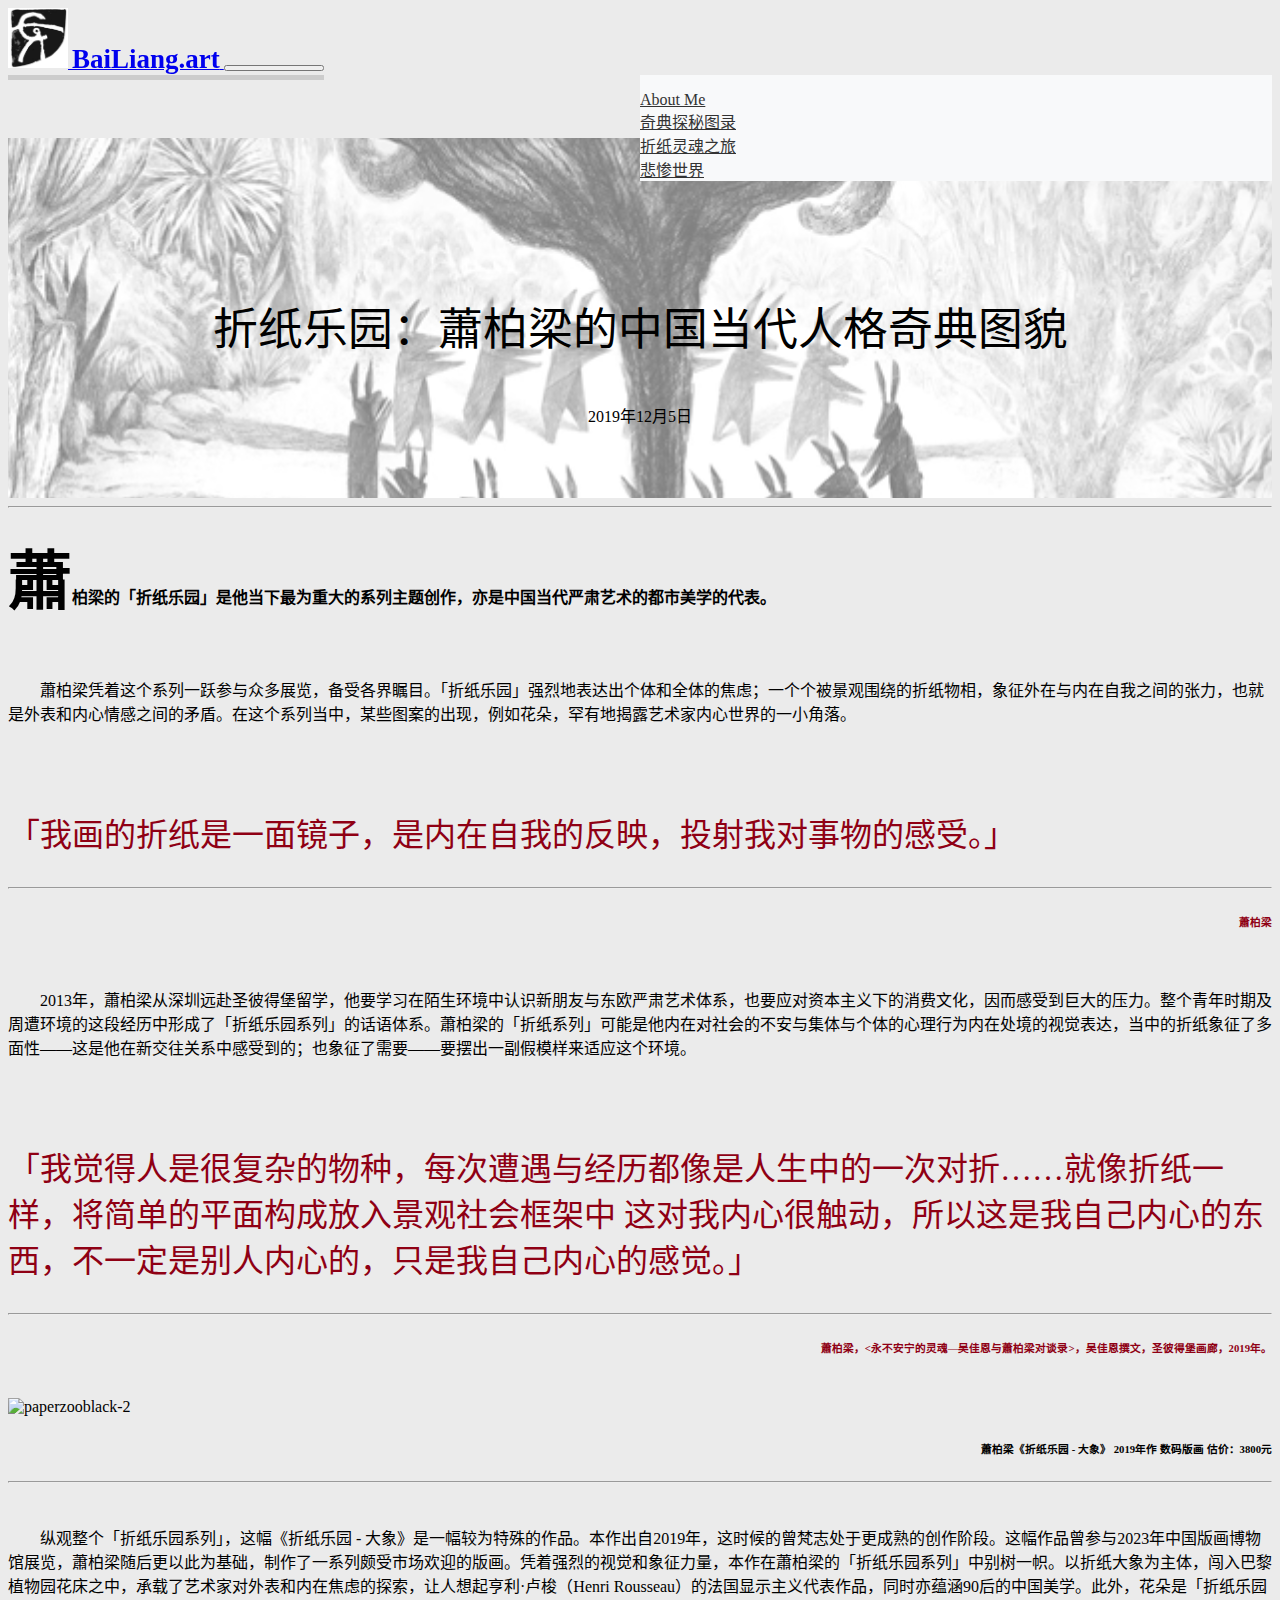
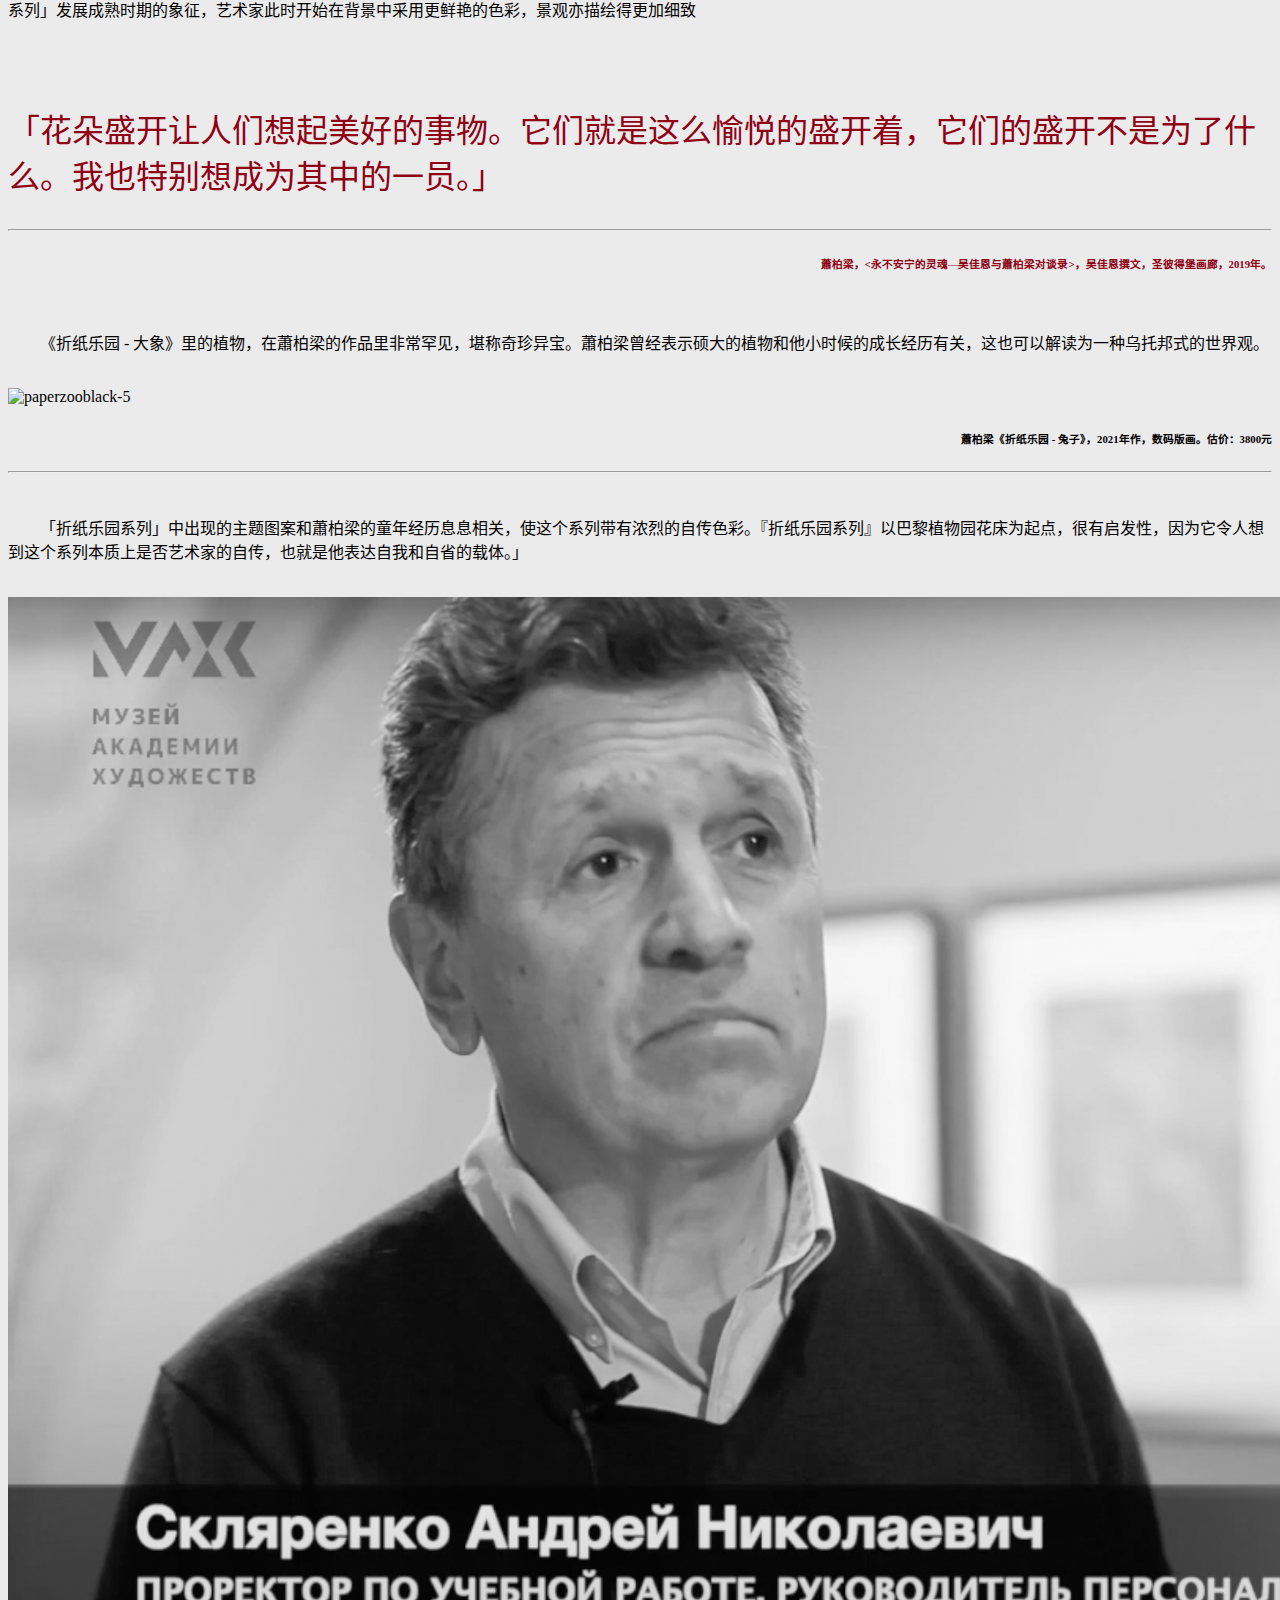
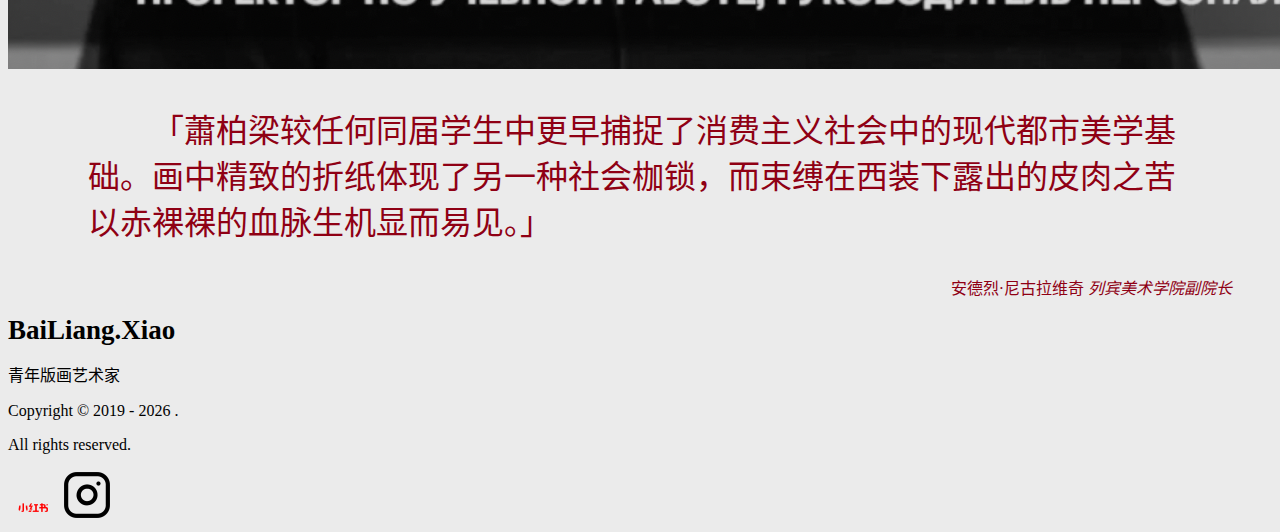
==== ppzb.html @ f3c3669d "v1" ====
<!DOCTYPE html>
<html lang="zh-CN">
  <head>
    <meta charset="utf-8">
    <meta name="viewport" content="width=device-width, initial-scale=1">
    <title>BaiLiang.Art</title>
    <link href="https://cdn.jsdelivr.net/npm/bootstrap@5.3.0-alpha1/dist/css/bootstrap.min.css" rel="stylesheet" integrity="sha384-GLhlTQ8iRABdZLl6O3oVMWSktQOp6b7In1Zl3/Jr59b6EGGoI1aFkw7cmDA6j6gD" crossorigin="anonymous">
    <link rel="stylesheet" href="./assets/css/style.css">
    <link href="./assets/css/word.css">
    <link rel="shortcut icon" href="./assets/ico/logo.ico" type="image/x-icon" />  
  </head>

  <!--导航栏-->
  <body>
    
    <nav class="navbar navbar-expand-lg bg-light ">
        <div class="container-fluid" >
        <a class="navbar-brand" href="#">
          <img src="./assets/ico/logo.jpg" alt="Xiaobailiang art blog">
          <strong>BaiLiang.art</strong>
        </a>
        <button
        class="navbar-toggler"
        type="button"
        data-bs-toggle="collapse"
        data-bs-target="#navbarNav"
        aria-controls="navbarNav"
        aria-expanded="false"
        aria-label="Toggle navigation"
      >
        <span class="navbar-toggler-icon"></span>
      </button>
        <div class="collapse navbar-collapse  justify-content-end" id="navbarNav">
          <ul class="navbar-nav align-items-center">
            <li class="nav-item">
              <a class="nav-link" href="./index.html">About Me</a>
            </li>
            <li class="nav-item">
              <a class="nav-link" href="./ppzc.html"> 奇典探秘图录</a>
            </li>
            <li class="nav-item">
              <a class="nav-link" href="./ppzb.html"> 折纸灵魂之旅</a>
            </li>
            <li class="nav-item">
              <a class="nav-link" href="./word-guer.html">悲惨世界</a>
            </li>
          </ul>

        </div>

        <div class="progress-container">
          <div class="progress-bar" id="myBar"></div>
    
        </div>
        
    </nav> 
<!-- 文章图 -->
<div class="container-fluid">
<div class="background" style="background-image: url('./assets/img/index/zoo-b.jpg');">
    <div class="content">
      <p class="tfs">折纸乐园：蕭柏梁的中国当代人格奇典图貌</p>
      <p>2019年12月5日</p>
    </div>
  </div>
</div>
<hr>
<!--  文章  -->
<div class="container">
    <div class="col-6"></div>

    <h4><span class="ffm">蕭</span>柏梁的「折纸乐园」是他当下最为重大的系列主题创作，亦是中国当代严肃艺术的都市美学的代表。</h4>
    <br>
    <p class="p-indent2">蕭柏梁凭着这个系列一跃参与众多展览，备受各界瞩目。「折纸乐园」强烈地表达出个体和全体的焦虑；一个个被景观围绕的折纸物相，象征外在与内在自我之间的张力，也就是外表和内心情感之间的矛盾。在这个系列当中，某些图案的出现，例如花朵，罕有地揭露艺术家内心世界的一小角落。</p>
    <br>
    <br>
    <p class="storyword">「我画的折纸是一面镜子，是内在自我的反映，投射我对事物的感受。」</p>
    <hr>
    <h6 class="p-right font-red-color">蕭柏梁</h6>
    <br>

    <p class="p-indent2">2013年，蕭柏梁从深圳远赴圣彼得堡留学，他要学习在陌生环境中认识新朋友与东欧严肃艺术体系，也要应对资本主义下的消费文化，因而感受到巨大的压力。整个青年时期及周遭环境的这段经历中形成了「折纸乐园系列」的话语体系。蕭柏梁的「折纸系列」可能是他内在对社会的不安与集体与个体的心理行为内在处境的视觉表达，当中的折纸象征了多面性——这是他在新交往关系中感受到的；也象征了需要——要摆出一副假模样来适应这个环境。
</p>
   <br>
   <br>
    <p class="storyword">「我觉得人是很复杂的物种，每次遭遇与经历都像是人生中的一次对折……就像折纸一样，将简单的平面构成放入景观社会框架中 这对我内心很触动，所以这是我自己内心的东西，不一定是别人内心的，只是我自己内心的感觉。」</p>
    <hr>
    <h6 class="p-right font-red-color"> 蕭柏梁，<永不安宁的灵魂—吴佳恩与蕭柏梁对谈录>，吴佳恩撰文，圣彼得堡画廊，2019年。</h6>
    <br>
    <img src="./assets/img/zoo/zoo-b-2.jpg" class="'w-100 d-block img-fluid" alt="paperzooblack-2">
    <br>
    <h6 class="p-right">蕭柏梁《折纸乐园 - 大象》   2019年作    数码版画    估价：3800元</h6>
    <hr>
    <br>
    <p class="p-indent2">纵观整个「折纸乐园系列」，这幅《折纸乐园 - 大象》是一幅较为特殊的作品。本作出自2019年，这时候的曾梵志处于更成熟的创作阶段。这幅作品曾参与2023年中国版画博物馆展览，蕭柏梁随后更以此为基础，制作了一系列颇受市场欢迎的版画。凭着强烈的视觉和象征力量，本作在蕭柏梁的「折纸乐园系列」中别树一帜。以折纸大象为主体，闯入巴黎植物园花床之中，承载了艺术家对外表和内在焦虑的探索，让人想起亨利·卢梭（Henri Rousseau）的法国显示主义代表作品，同时亦蕴涵90后的中国美学。此外，花朵是「折纸乐园系列」发展成熟时期的象征，艺术家此时开始在背景中采用更鲜艳的色彩，景观亦描绘得更加细致</p>
 
    <br>
    <br>
    <p class="storyword">「花朵盛开让人们想起美好的事物。它们就是这么愉悦的盛开着，它们的盛开不是为了什么。我也特别想成为其中的一员。」</p>
    <hr>
    <h6 class="p-right font-red-color">蕭柏梁，<永不安宁的灵魂—吴佳恩与蕭柏梁对谈录>，吴佳恩撰文，圣彼得堡画廊，2019年。</h6>
    <br>
    <p class="p-indent2">《折纸乐园 - 大象》里的植物，在蕭柏梁的作品里非常罕见，堪称奇珍异宝。蕭柏梁曾经表示硕大的植物和他小时候的成长经历有关，这也可以解读为一种乌托邦式的世界观。</p>
    <br>

    <img src="./assets/img/zoo/zoo-b-5.jpg" class="'w-100 d-block img-fluid" alt="paperzooblack-5">
    <br>
    <h6 class="p-right">蕭柏梁《折纸乐园 - 兔子》，2021年作，数码版画。估价：3800元</h6>
    <hr>
    <br>
    <p class="p-indent2">「折纸乐园系列」中出现的主题图案和蕭柏梁的童年经历息息相关，使这个系列带有浓烈的自传色彩。『折纸乐园系列』以巴黎植物园花床为起点，很有启发性，因为它令人想到这个系列本质上是否艺术家的自传，也就是他表达自我和自省的载体。」</p>
    <br>
    <img src="./assets/img/index/vp.png" class="w-100 d-block img-fluid" alt="Andrew_Nicolas_Vichs">
    <br>
    <figure>
        <blockquote class="p-indent2 storyword">
            「蕭柏梁较任何同届学生中更早捕捉了消费主义社会中的现代都市美学基础。画中精致的折纸体现了另一种社会枷锁，而束缚在西装下露出的皮肉之苦以赤裸裸的血脉生机显而易见。」
        </blockquote>
        <figcaption class="p-right font-red-color">
            安德烈·尼古拉维奇
            <cite>列宾美术学院副院长</cite>
        </figcaption>
    </figure>
</div>
<!-- Footer -->
<div class="container-fluid">
    <footer class="bg-whiter border-top p-3 text-muted small">
      <div class="row d-flex align-content-center">
        <div class="col-4 d-inline-flex justify-content-start">
          <span class="navbar-brand mr-2">
            <strong>BaiLiang.Xiao</strong>
            <p>青年版画艺术家</p>
          </span>
        </div>
        <div class="col-4 d-inline-flex justify-content-center">
          <a>Copyright © 2019 -
          <script>document.write(new Date().getFullYear())</script>
          .
          <p>All rights reserved.</p>
        </a>
        </div>
        <div class="col-4 d-inline-flex justify-content-end">
          <a href="https://www.xiaohongshu.com/user/profile/5e0149d90000000001004153"><img src="./assets/ico/xiaohongshu.png" alt="Xiaohongshu" width="50" height="25"></a>
          <a href="https://www.instagram.com/xiao_bai_liang/"><img src="./assets/ico/instagram.png" alt="instagram" width="50" height="50"></a>
        </div>
      </div>
    </footer>
  </div>    
<!-- JS引用 -->
  <script src="https://cdn.staticfile.org/jquery/1.10.2/jquery.min.js"></script>
  <script src="https://cdn.jsdelivr.net/npm/@popperjs/core@2.11.6/dist/umd/popper.min.js"></script>
  <script src="https://cdn.jsdelivr.net/npm/bootstrap@5.3.0-alpha1/dist/js/bootstrap.min.js"></script>
  <script src="./assets/js/base.js"></script>
  <script>
    window.onscroll = function() {myFunction()};
  
    function myFunction() {
    var winScroll = document.body.scrollTop || document.documentElement.scrollTop;
    var height = document.documentElement.scrollHeight - document.documentElement.clientHeight;
    var scrolled = (winScroll / height) * 100;
    document.getElementById("myBar").style.width = scrolled + "%";
    }
  </script>
  
</body>
</html>
---- assets/css/style.css ----
/* 导航栏相关 */
/* 修改导航栏的高度和边距 */
.navbar {
  display: flex;
  flex-wrap: wrap;
  height: 80px;
  margin-bottom: 50px;
  position: sticky;
  top: 0;
  z-index: 10000;
}
.navbar-collapse {
  background-color: #f8f9fa;
  opacity: 1;
  position: relative;
  z-index: 9999;
  order:1;
  width: 100%;
  max-width: 100%;
  right: 0;
}

/* 对于宽度大于或等于 994px 的设备应用以下 CSS 样式 */
@media (min-width: 994px) {
  .navbar-collapse {
    position: absolute;
    width: 50%;
  }
}

/* 对于宽度小于 994px 的设备应用以下 CSS 样式 */
@media (max-width: 993px) {
  .navbar-collapse {
    position: relative;
    width: 100%;
  }
}

/* 修改 LOGO 图片的大小 */
.navbar-brand img {
  height: 60px;
}
.navbar-brand strong{
  font-size: 27px;
}

/* 修改导航栏链接的颜色 */
.navbar-nav .nav-link {
  color: #333;
}

.navbar-nav {
  flex-direction: column;
  padding-left: 0;
  margin-bottom: 0;
  list-style: none;
}

/* 鼠标悬停时修改链接的颜色 */
.navbar-nav .nav-link:hover {
color: #ebebeb;
background-color: #333;
}


/* 修改按钮的边距 */
.navbar-toggler {
margin-right: 0;
width: 100px;
}

/* 自定义导航栏的颜色 */
.navbar-custom {
  background-color: #ebebeb;
  color: #ebebeb;
}

/* 导航栏结束 */
/* 轮播图相关 */
@media (max-width: 767px) { 
.carousel-jpgword {
  right: 16.03px;
  bottom: 64.14px;
  position: absolute;
  height: 69.49px;
  width: 160.37px;
  background-color:#931c1d;
  color: #fff;
  font-size: 20px;
  z-index: 9990;
  opacity: 0.9;
}
.carousel-jpgword .carousel-word {
  top: 5.34px;
  left: 10.69px;
  position :absolute;
  font-size: 21.38px;
}
.carousel-jpgword .carousel-link {
  top: 37.42px;
  left: 10.69px;
  position: absolute;
  color:#ebebeb;
  font-size: 10.68px;
}

}

@media (min-width: 768px) { 
  .carousel-jpgword {
    right: 21.672px;
    bottom: 86.688px;
    position: absolute;
    height: 93.912px;
    width: 216.72px;
    background-color:#931c1d;
    color: #fff;
    font-size: 20px;
    z-index: 9990;
    opacity: 0.9;
  }
  .carousel-jpgword .carousel-word {
    top: 7.24px;
    left: 14.448px;
    position :absolute;
    font-size: 28.896px;
  }
  .carousel-jpgword .carousel-link {
    top: 50.568px;
    left: 14.44px;
    position: absolute;
    color:#ebebeb;
    font-size: 14.44px;
  }
}
@media (min-width: 992px) {
  .carousel-jpgword {
    right: 25.8px;
    bottom: 103.2px;
    position: absolute;
    height: 118px;
    width: 258px;
    background-color:#931c1d;
    color: #fff;
    font-size: 20px;
    z-index: 9990;
    opacity: 0.9;
  }
  .carousel-jpgword .carousel-word {
    top: 8.6px;
    left: 17.2px;
    position :absolute;
    font-size: 34.4px;
  }
  .carousel-jpgword .carousel-link {
    top: 60.2px;
    left: 17.2px;
    position: absolute;
    color:#ebebeb;
    font-size: 17.2px;
  }
}
@media (min-width: 1200px) { 
.carousel-jpgword {
  right: 30px;
  bottom: 120px;
  position: absolute;
  height: 130px;
  width: 300px;
  background-color:#931c1d;
  color: #fff;
  z-index: 9990;
  opacity: 0.9  ;
}
.carousel-jpgword .carousel-word {
  top: 10px;
  left: 20px;
  position :absolute;
  font-size: 40px;
}
.carousel-jpgword .carousel-link {
  top: 70px;
  left: 20px;
  position: absolute;
  color:#ebebeb;
  font-size: 20px;
}
/*轮播图尺寸结束*/
}
  .carousel-item .img-container {
    display: flex;
    flex-direction: column;
    align-items: center;
    justify-content: flex-end;
    height: 100%;
    position: relative;
  }
  
  .carousel-item .img-container img {
    height: auto;
    max-height: 85%;
    width: 100%;
    object-fit: cover;
  }
  
  .carousel-item .carousel-caption {
    position: absolute;
    bottom: 0;
    left: 0;
    right: 0;
    padding: 1rem;
    background-color: rgba(0, 0, 0, 0);
    color: #fff;
  }
  .carousel-item {
    position: relative;
  }
  .carousel-inner .item img {
    cursor: pointer;
 }
 /* 调节左右箭头的位置  */
  .carousel-control-next {
    right: 0;
    transform: translateX(+50%);
  }
  .carousel-control-prev {
    left: 0;
    transform: translateX(-50%);
  }
/* 轮播图结束 */
/* 进度条相关 */
 .progress-container {
	width: 100%;
	height: 5px;
	background: #ccc;
  
}
.progress-bar {
	height: 5px;
	width: 0%;
	background-image: linear-gradient(to top, #8f0014, #ff5721);
  z-index: 10000;
}
@-webkit-keyframes mover {
  0% { transform: translateY(0); }
  100% { transform: translateY(-10px); }
}
@keyframes mover {
  0% { transform: translateY(0); }
  100% { transform: translateY(-10px); }
}
/* 其他*/

.background {
  height: 40vh;
  background-size: cover;
  background-repeat: no-repeat;
  background-position: center;
  background-attachment: fixed;
  position: relative;
}

.background:before {
  content: "";
  display: block;
  position: absolute;
  top: 0;
  left: 0;
  width: 100%;
  height: 100%;
  background-color: rgba(255, 255, 255, 0.5);
  z-index: 1;
}

.content {
  position: relative;
  z-index: 2;
  padding: 20px;
  text-align: center;
  top: 25%;
  color: black;
}





/* 自定义背景颜色 */
body {background-color:#ebebeb;}

#outerdiv {
  position: fixed;
  top: 0;
  left: 0;
  background: rgba(0,0,0,0.7);
  z-index: 2;
  width: 100%;
  height: 100%;
  display: none;
}

#innerdiv {
  position: absolute;
}

#bigimg {
  border: 5px solid #fff;
}
/*缩进2个字*/
.p-indent2{
  text-indent:2em;
}
/*向右对齐*/
.p-right{
  text-align: right;
}
.p-right2{
  font-size: 0.7em;
  text-align: right;
}
.ffm{
  font-size: 4rem;
}
/* 自定义标题 title_font_size */
.tfs{
   font-size: calc(2rem + 1vw);
   
}
/* 主页格言*/
.indexword {
  font-size: 1.6em;
  color: #8f0014;
}
/*  故事格言*/
.storyword {
  font-size: 2em;
  color: #8f0014;
}
.font-red-color {
  color: #8f0014;
}
---- assets/css/word.css ----
/* 文章首字放大 */
.p {
    font-size: 15px;
    color:black;
}
.p .span{
  font-size:60px;
  float:left;
  padding-right: 5px;
  font-weight: bold;
}
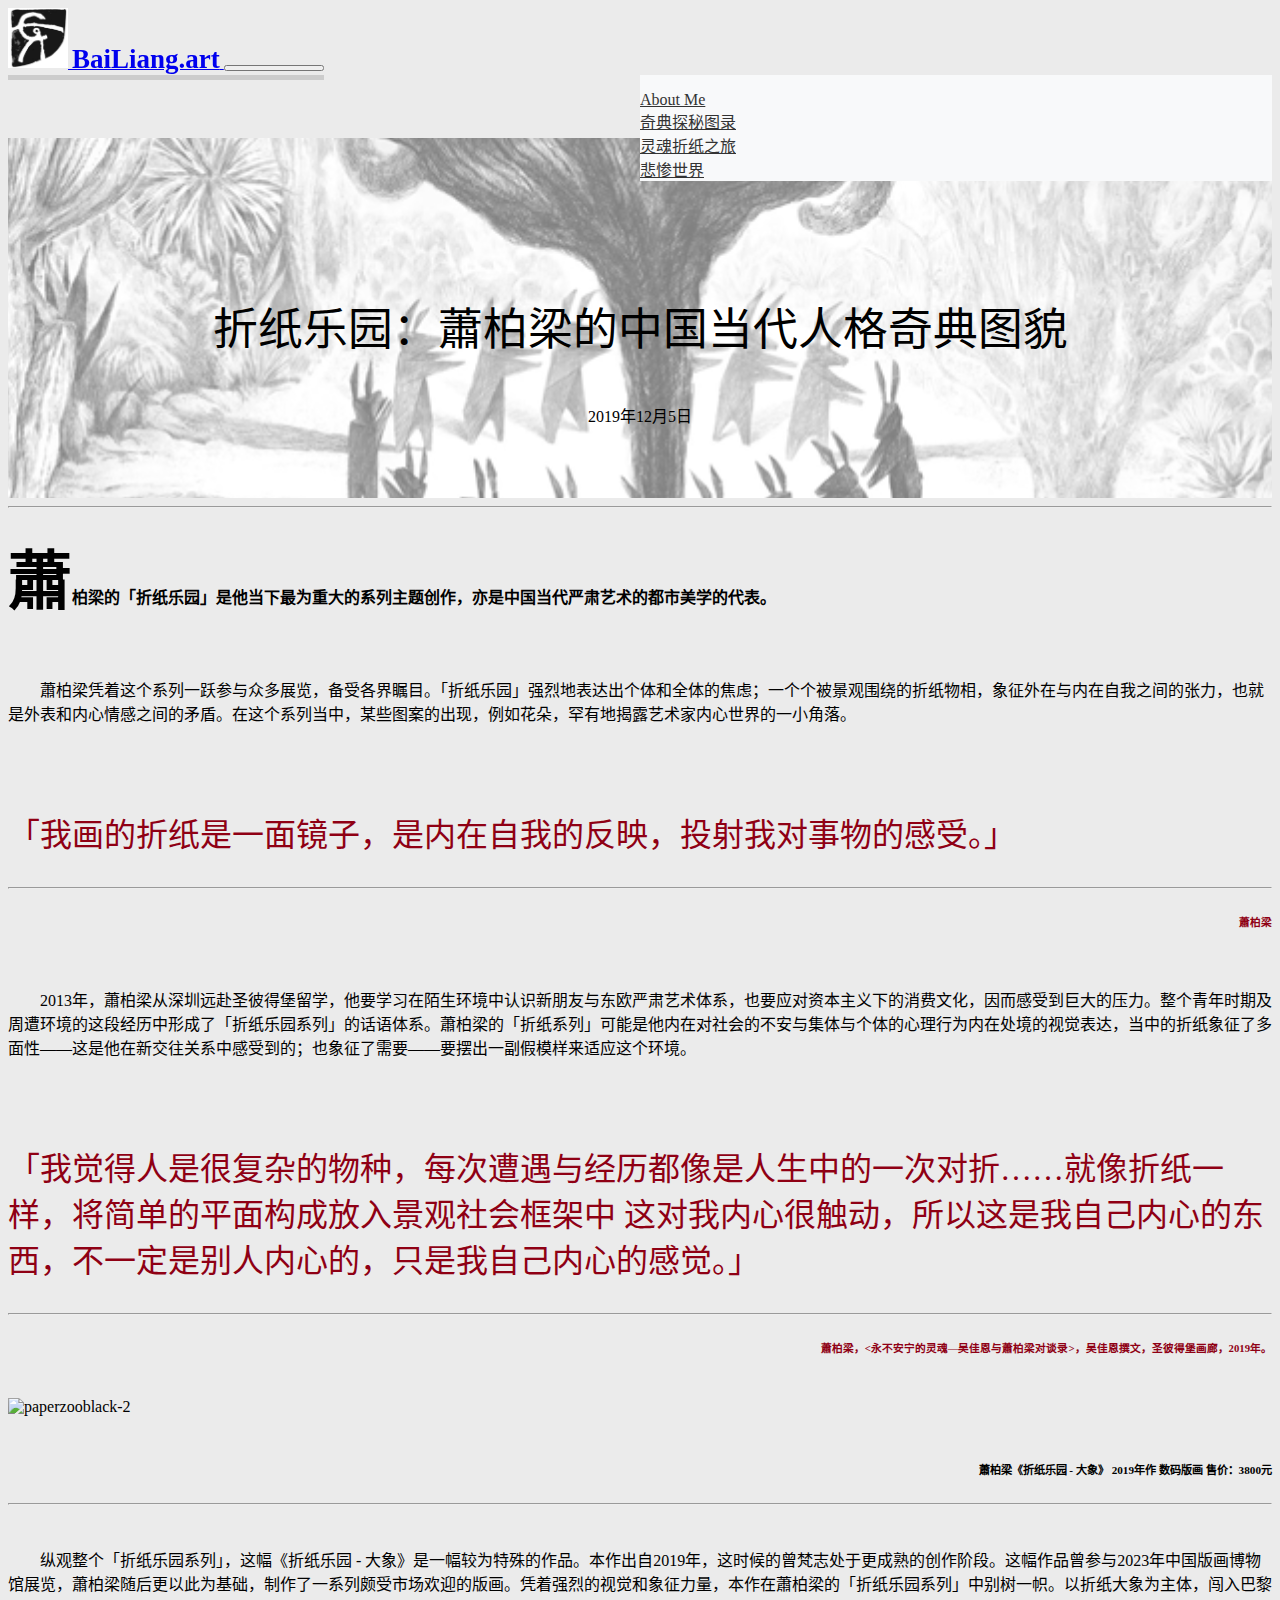
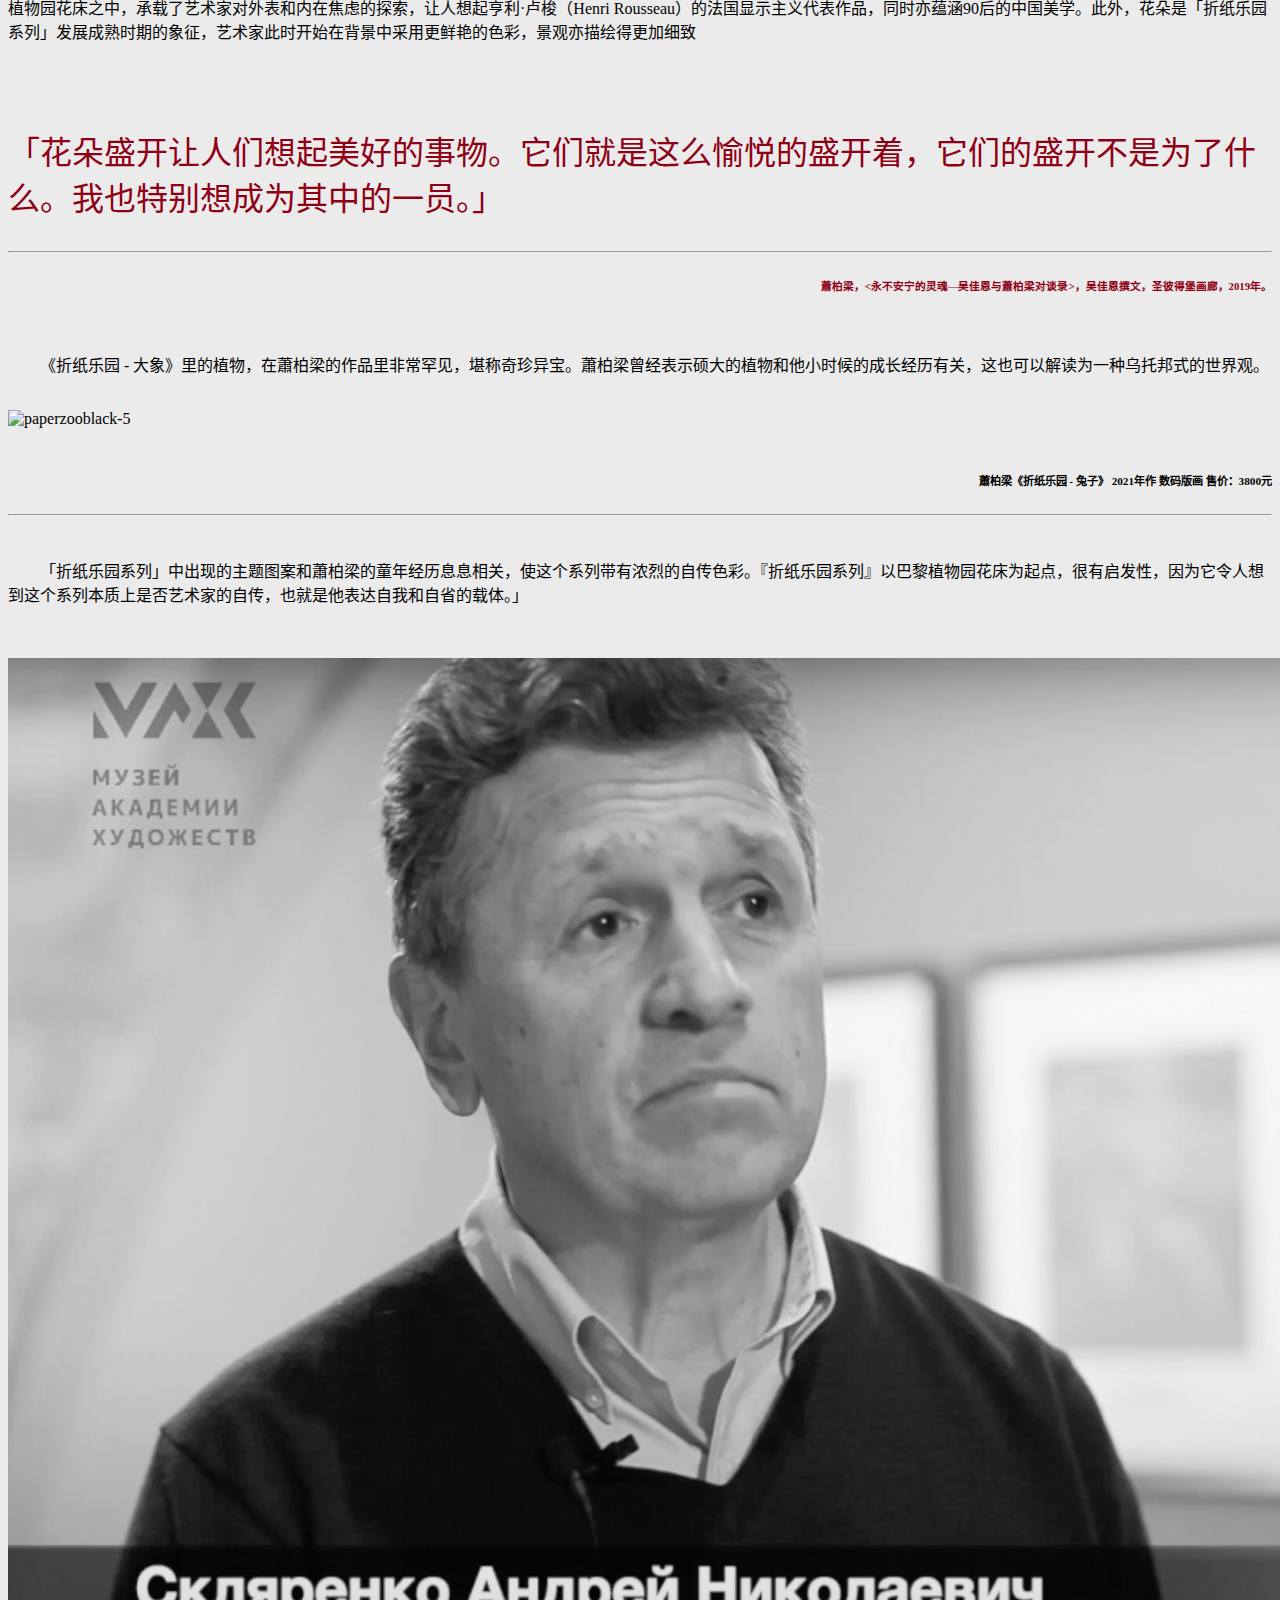
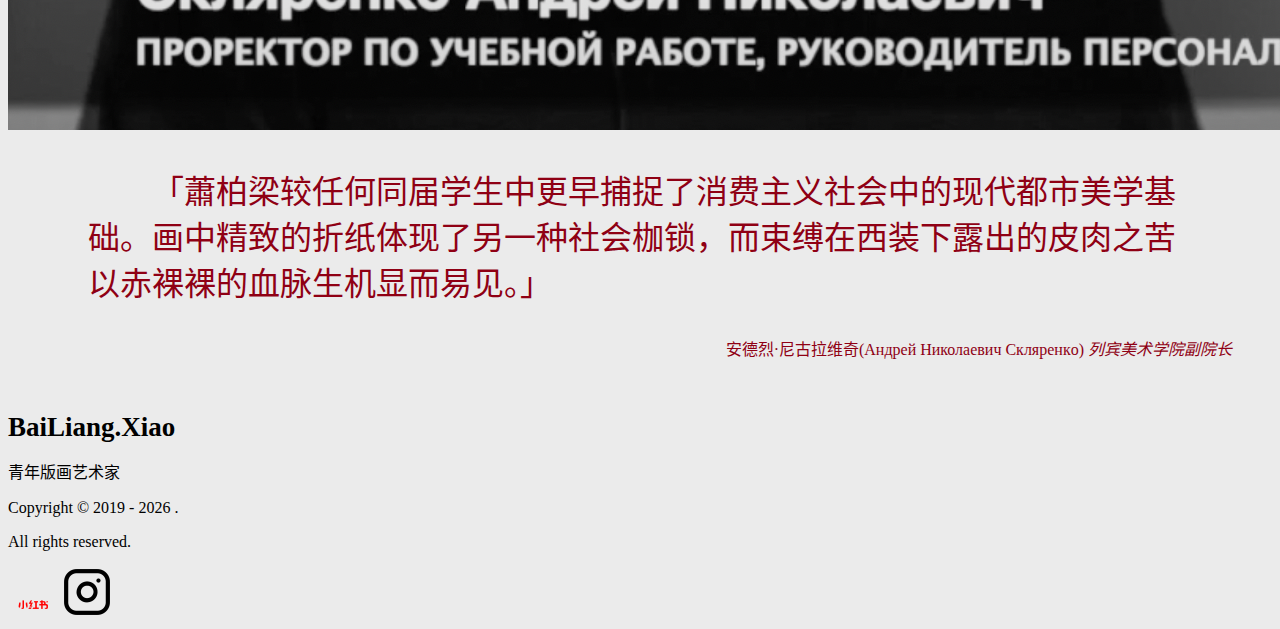
==== commit 702be7f2: "v1.01" ====
--- a/ppzb.html
+++ b/ppzb.html
@@ -39,7 +39,7 @@
               <a class="nav-link" href="./ppzc.html"> 奇典探秘图录</a>
             </li>
             <li class="nav-item">
-              <a class="nav-link" href="./ppzb.html"> 折纸灵魂之旅</a>
+              <a class="nav-link" href="./ppzb.html"> 灵魂折纸之旅</a>
             </li>
             <li class="nav-item">
               <a class="nav-link" href="./word-guer.html">悲惨世界</a>
@@ -86,9 +86,10 @@
     <hr>
     <h6 class="p-right font-red-color"> 蕭柏梁，<永不安宁的灵魂—吴佳恩与蕭柏梁对谈录>，吴佳恩撰文，圣彼得堡画廊，2019年。</h6>
     <br>
-    <img src="./assets/img/zoo/zoo-b-2.jpg" class="'w-100 d-block img-fluid" alt="paperzooblack-2">
+    <img src="./assets/img/zoo/zoo-b-2.png" class="'w-100 d-block img-fluid" alt="paperzooblack-2">
     <br>
-    <h6 class="p-right">蕭柏梁《折纸乐园 - 大象》   2019年作    数码版画    估价：3800元</h6>
+    <br>
+    <h6 class="p-right2">蕭柏梁《折纸乐园 - 大象》   2019年作    数码版画    售价：3800元</h6>
     <hr>
     <br>
     <p class="p-indent2">纵观整个「折纸乐园系列」，这幅《折纸乐园 - 大象》是一幅较为特殊的作品。本作出自2019年，这时候的曾梵志处于更成熟的创作阶段。这幅作品曾参与2023年中国版画博物馆展览，蕭柏梁随后更以此为基础，制作了一系列颇受市场欢迎的版画。凭着强烈的视觉和象征力量，本作在蕭柏梁的「折纸乐园系列」中别树一帜。以折纸大象为主体，闯入巴黎植物园花床之中，承载了艺术家对外表和内在焦虑的探索，让人想起亨利·卢梭（Henri Rousseau）的法国显示主义代表作品，同时亦蕴涵90后的中国美学。此外，花朵是「折纸乐园系列」发展成熟时期的象征，艺术家此时开始在背景中采用更鲜艳的色彩，景观亦描绘得更加细致</p>
@@ -102,12 +103,14 @@
     <p class="p-indent2">《折纸乐园 - 大象》里的植物，在蕭柏梁的作品里非常罕见，堪称奇珍异宝。蕭柏梁曾经表示硕大的植物和他小时候的成长经历有关，这也可以解读为一种乌托邦式的世界观。</p>
     <br>
 
-    <img src="./assets/img/zoo/zoo-b-5.jpg" class="'w-100 d-block img-fluid" alt="paperzooblack-5">
+    <img src="./assets/img/zoo/zoo-b-5.png" class="'w-100 d-block img-fluid" alt="paperzooblack-5">
     <br>
-    <h6 class="p-right">蕭柏梁《折纸乐园 - 兔子》，2021年作，数码版画。估价：3800元</h6>
+    <br>
+    <h6 class="p-right2">蕭柏梁《折纸乐园 - 兔子》 2021年作  数码版画  售价：3800元</h6>
     <hr>
     <br>
     <p class="p-indent2">「折纸乐园系列」中出现的主题图案和蕭柏梁的童年经历息息相关，使这个系列带有浓烈的自传色彩。『折纸乐园系列』以巴黎植物园花床为起点，很有启发性，因为它令人想到这个系列本质上是否艺术家的自传，也就是他表达自我和自省的载体。」</p>
+    <br>
     <br>
     <img src="./assets/img/index/vp.png" class="w-100 d-block img-fluid" alt="Andrew_Nicolas_Vichs">
     <br>
@@ -116,11 +119,13 @@
             「蕭柏梁较任何同届学生中更早捕捉了消费主义社会中的现代都市美学基础。画中精致的折纸体现了另一种社会枷锁，而束缚在西装下露出的皮肉之苦以赤裸裸的血脉生机显而易见。」
         </blockquote>
         <figcaption class="p-right font-red-color">
-            安德烈·尼古拉维奇
+            安德烈·尼古拉维奇(Андрей Николаевич Скляренкo)
             <cite>列宾美术学院副院长</cite>
         </figcaption>
     </figure>
 </div>
+<br>
+<br>
 <!-- Footer -->
 <div class="container-fluid">
     <footer class="bg-whiter border-top p-3 text-muted small">
